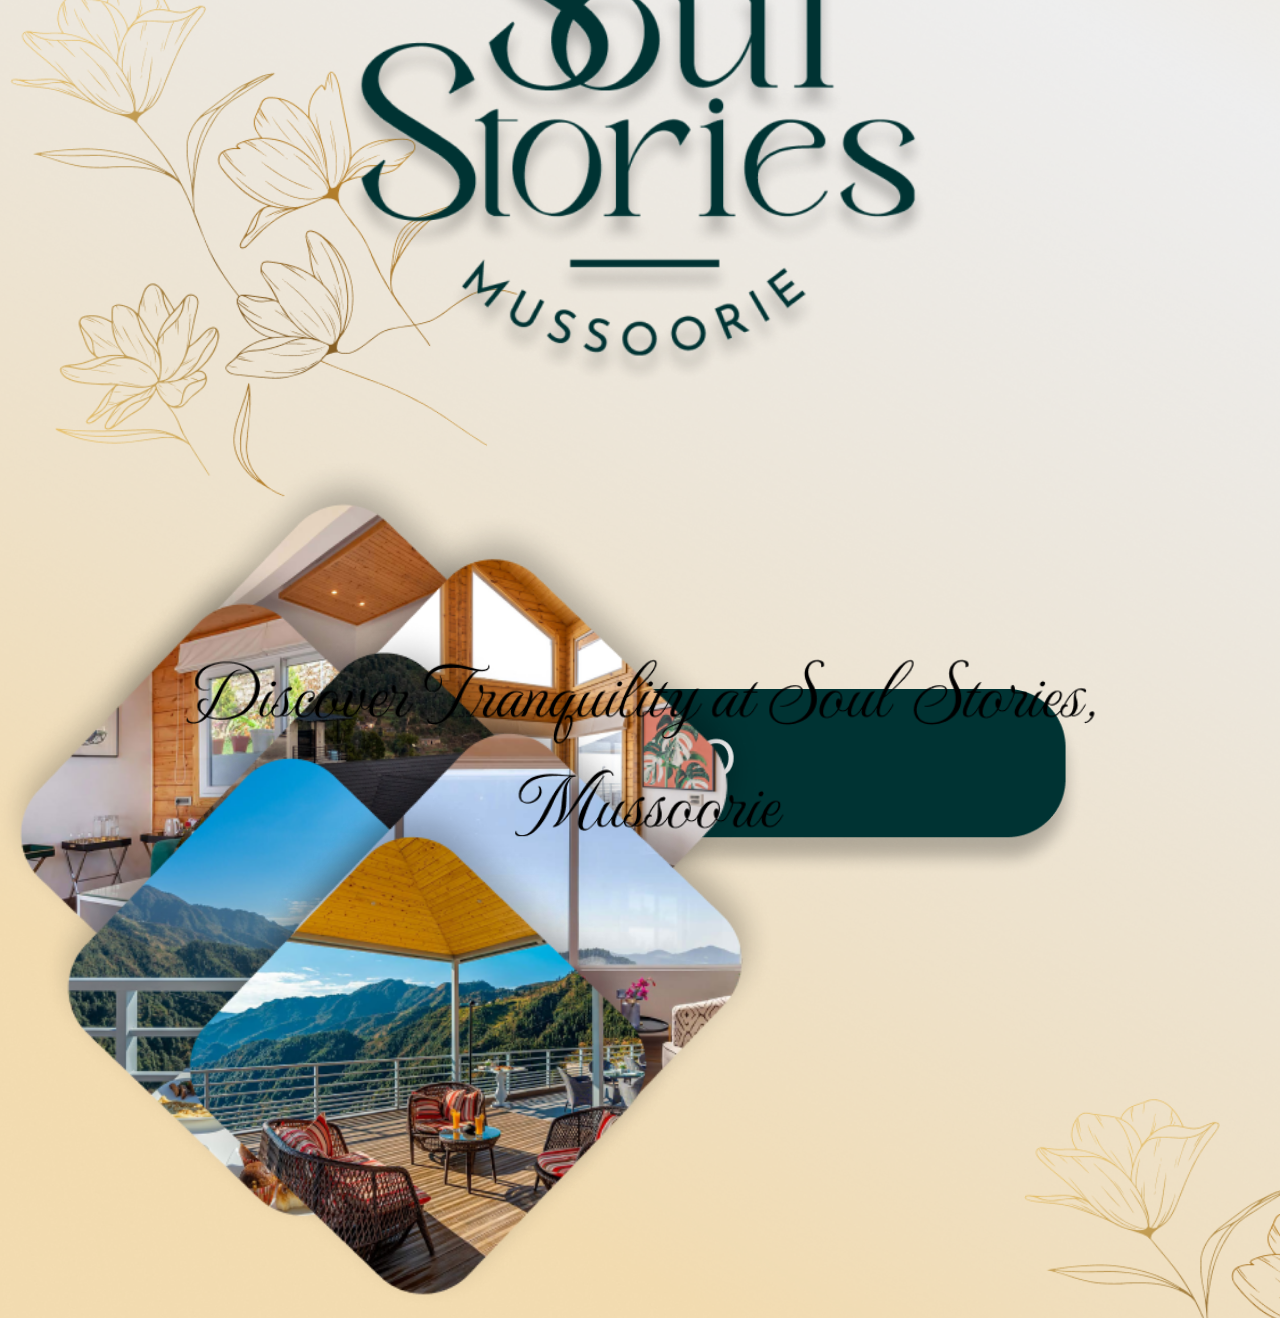
==== index.html @ e8638905 "test" ====
<!DOCTYPE html>
<html lang="en">
<head>
    <meta charset="UTF-8">
    <meta name="viewport" content="width=device-width, initial-scale=1.0">
    <title>SoulStories Demo</title>
    <style>
        body {
      
            margin: 0;
            padding: 0;
            overflow: hidden;
            height: 100vh;
            background: url('./images/BG.jpg') center/cover no-repeat;
        }

        #logo {
            width: 47%;
    position: fixed;
    top: 14%;
    left: 50%;
    transform: translate(-50%, -50%);
    max-width: 100%;
    height: auto;
    z-index: 2;
        }
        #text {
            width: 71%;
            position: absolute;
            top: 83%;
            left: 50%;
            transform: translate(-50%, -50%);
            max-width: 100%;
            height: auto;
            z-index: 2; /* Ensure the logo is above the images */
        }
        .image {
            margin-top: 30%;
    margin-left: 2%;
    width: 41%;
    max-width: 100%;
    height: auto;
    position: absolute;
    z-index: 1;
        }
        #image1 {        top: 70px;
    left: 66px;}
        #image2 {  top: 125px;
    left: 212px;}
        #image3 {     top: 168px;
    left: -35px; }
        #image4 {      top: 228px;
    left: 116px;}
        #image5 {    top: 322px;
    left: 11px; }
        #image6 {        top: 297px;
    left: 229px;}
        #image7 {     top: 399px;
    left: 131px;}
        #startButton {
            width: 70%;
            position: absolute;
            bottom: 20px;
            left: 50%;
            transform: translateX(-50%);
            background-color: transparent;
            border: none;
            /* padding: 10px 20px;
            font-size: 16px; */
        }

        #startButton img {
            max-width: 100%;
            height: auto;
        }
       
    </style>
</head>
<body>

    <img src="./images/logo.png" alt="Logo" id="logo">
    <img src="./images/text.png" alt="Logo" id="text">
<div>
    <img id="image1" src="./images/img01.png" alt="Image 1" class="image">
    <img id="image2" src="./images/img02.png" alt="Image 2" class="image">
    <img id="image3" src="./images/img03.png" alt="Image 3" class="image">
    <img id="image4" src="./images/img04.png" alt="Image 4" class="image">
    <img id="image5" src="./images/img05.png" alt="Image 5" class="image">
    <img id="image6" src="./images/img06.png" alt="Image 3" class="image">
    <img id="image7" src="./images/img07.png" alt="Image 4" class="image">
   
</div>
    <button id="startButton" onclick="nextPage()">
        <img src="./images/start.png" alt="Button Image">
    </button>

    <script>
        const images = [
            "./images/img04.png",
            "./images/img01.png",
            "./images/img03.png",
            "./images/img02.png",
            "./images/img05.png",
            "./images/img07.png",
            "./images/img06.png",
      
            // Add more image URLs as needed
        ];

        let currentImageIndex = 0;
        const imageElements = document.querySelectorAll('.image');

        function startSlideshow() {
            setInterval(() => {
                currentImageIndex = (currentImageIndex + 1) % images.length;
                imageElements.forEach((image, index) => {
                    image.src = images[(currentImageIndex + index) % images.length];
                });
            }, 2000); // Change image every 2000 milliseconds (2 seconds)
        }

        // Start the slideshow automatically
        startSlideshow();

        function nextPage(){
            window.location.href = "menu.html";
        }
    </script>

</body>
</html>
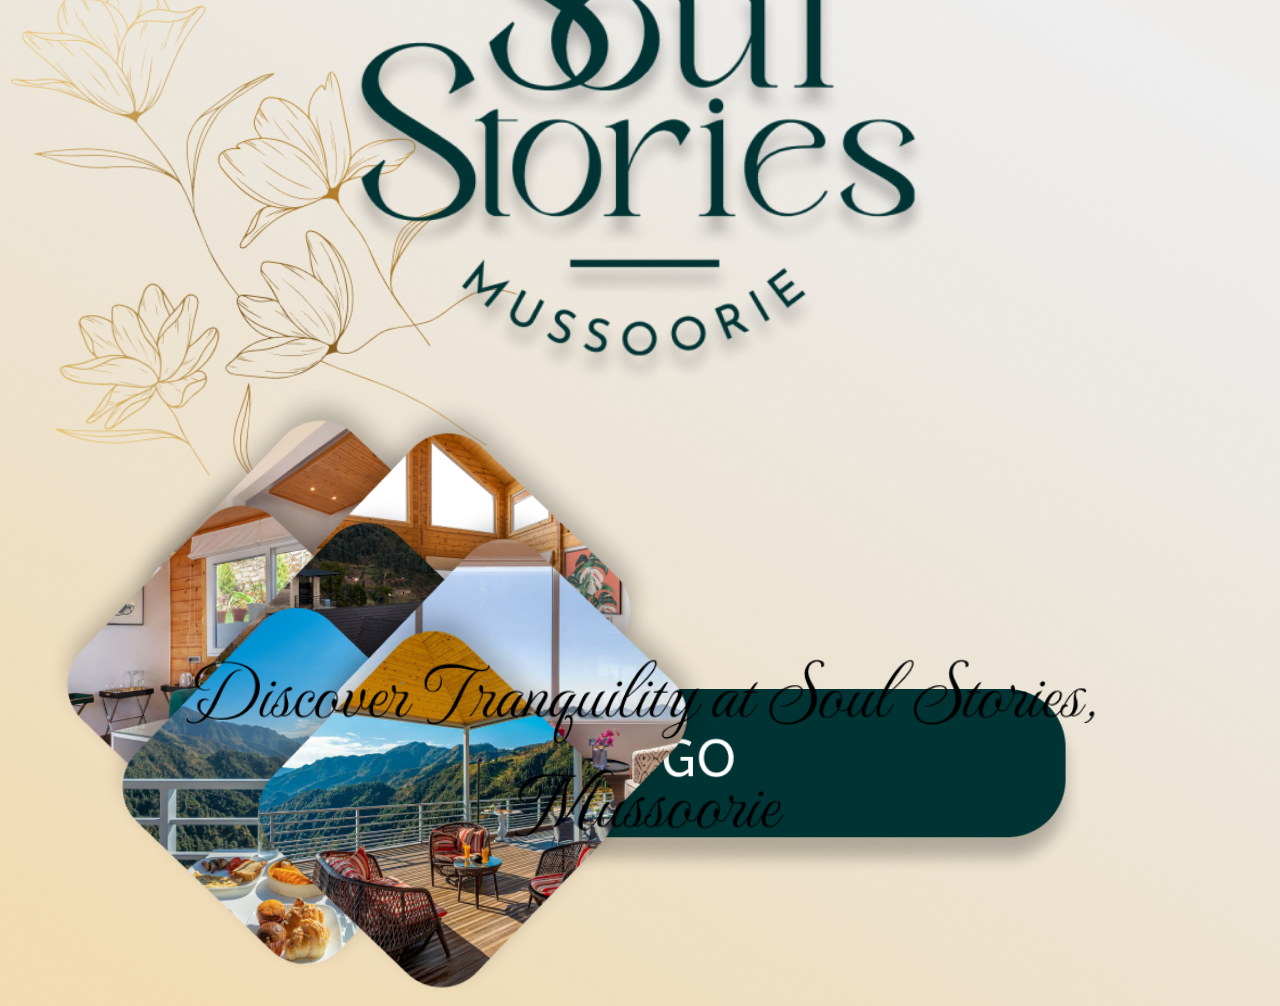
==== commit 616ac4da: "ADSAD" ====
--- a/index.html
+++ b/index.html
@@ -35,28 +35,28 @@
             z-index: 2; /* Ensure the logo is above the images */
         }
         .image {
-            margin-top: 30%;
-    margin-left: 2%;
-    width: 41%;
+            margin-top: 21%;
+    margin-left: 3%;
+    width: 32%;
     max-width: 100%;
     height: auto;
     position: absolute;
     z-index: 1;
         }
-        #image1 {        top: 70px;
-    left: 66px;}
+        #image1 {      top: 112px;
+    left: 85px;}
         #image2 {  top: 125px;
-    left: 212px;}
-        #image3 {     top: 168px;
-    left: -35px; }
-        #image4 {      top: 228px;
-    left: 116px;}
-        #image5 {    top: 322px;
-    left: 11px; }
-        #image6 {        top: 297px;
-    left: 229px;}
-        #image7 {     top: 399px;
-    left: 131px;}
+    left: 210px;}
+        #image3 {     top: 196px;
+    left: 6px; }
+        #image4 {      top: 222px;
+    left: 139px;}
+        #image5 {    top: 298px;
+    left: 60px; }
+        #image6 {        top: 229px;
+    left: 268px;}
+        #image7 {     top: 320px;
+    left: 195px;}
         #startButton {
             width: 70%;
             position: absolute;
@@ -120,7 +120,7 @@
         }
 
         // Start the slideshow automatically
-        startSlideshow();
+        // startSlideshow();
 
         function nextPage(){
             window.location.href = "menu.html";
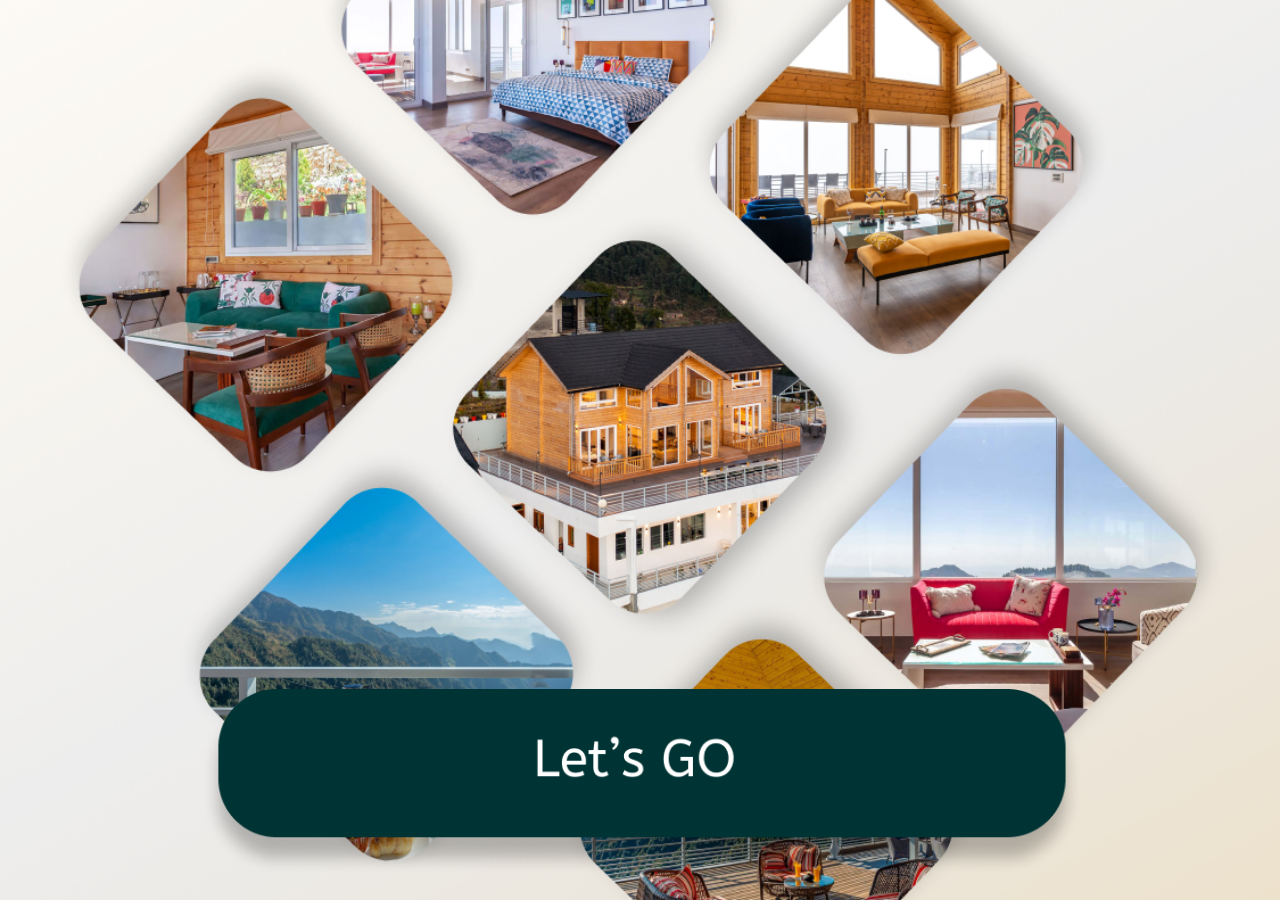
==== commit f42489a0: "sd" ====
--- a/index.html
+++ b/index.html
@@ -11,10 +11,10 @@
             padding: 0;
             overflow: hidden;
             height: 100vh;
-            background: url('./images/BG.jpg') center/cover no-repeat;
+            background: url('./images/bgfirst.png') center/cover no-repeat;
         }
 
-        #logo {
+        /* #logo {
             width: 47%;
     position: fixed;
     top: 14%;
@@ -23,8 +23,8 @@
     max-width: 100%;
     height: auto;
     z-index: 2;
-        }
-        #text {
+        } */
+        /* #text {
             width: 71%;
             position: absolute;
             top: 83%;
@@ -33,8 +33,8 @@
             max-width: 100%;
             height: auto;
             z-index: 2; /* Ensure the logo is above the images */
-        }
-        .image {
+        
+        /* .image {
             margin-top: 21%;
     margin-left: 3%;
     width: 32%;
@@ -56,7 +56,7 @@
         #image6 {        top: 229px;
     left: 268px;}
         #image7 {     top: 320px;
-    left: 195px;}
+    left: 195px;} */
         #startButton {
             width: 70%;
             position: absolute;
@@ -78,9 +78,9 @@
 </head>
 <body>
 
-    <img src="./images/logo.png" alt="Logo" id="logo">
-    <img src="./images/text.png" alt="Logo" id="text">
-<div>
+    <!-- <img src="./images/logo.png" alt="Logo" id="logo"> -->
+    <!-- <img src="./images/text.png" alt="Logo" id="text"> -->
+<!-- <div>
     <img id="image1" src="./images/img01.png" alt="Image 1" class="image">
     <img id="image2" src="./images/img02.png" alt="Image 2" class="image">
     <img id="image3" src="./images/img03.png" alt="Image 3" class="image">
@@ -89,7 +89,7 @@
     <img id="image6" src="./images/img06.png" alt="Image 3" class="image">
     <img id="image7" src="./images/img07.png" alt="Image 4" class="image">
    
-</div>
+</div> -->
     <button id="startButton" onclick="nextPage()">
         <img src="./images/start.png" alt="Button Image">
     </button>
@@ -125,7 +125,33 @@
         function nextPage(){
             window.location.href = "menu.html";
         }
+        const backgrounds = [
+            "./images/bg01.png",
+            "./images/bg02.png",
+            "./images/bg03.png",
+           
+            // Add more background image URLs as needed
+        ];
+
+        let currentBackgroundIndex = 0;
+        const bodyElement = document.body;
+
+        function changeBackground() {
+            currentBackgroundIndex = (currentBackgroundIndex + 1) % backgrounds.length;
+            bodyElement.style.background = `url('${backgrounds[currentBackgroundIndex]}') center/cover no-repeat`;
+        }
+
+        function handleClick() {
+            changeBackground();
+        }
+
+        function nextPage() {
+            window.location.href = "menu.html";
+        }
+
+        document.addEventListener('click', handleClick);
+
     </script>
-
+   
 </body>
 </html>
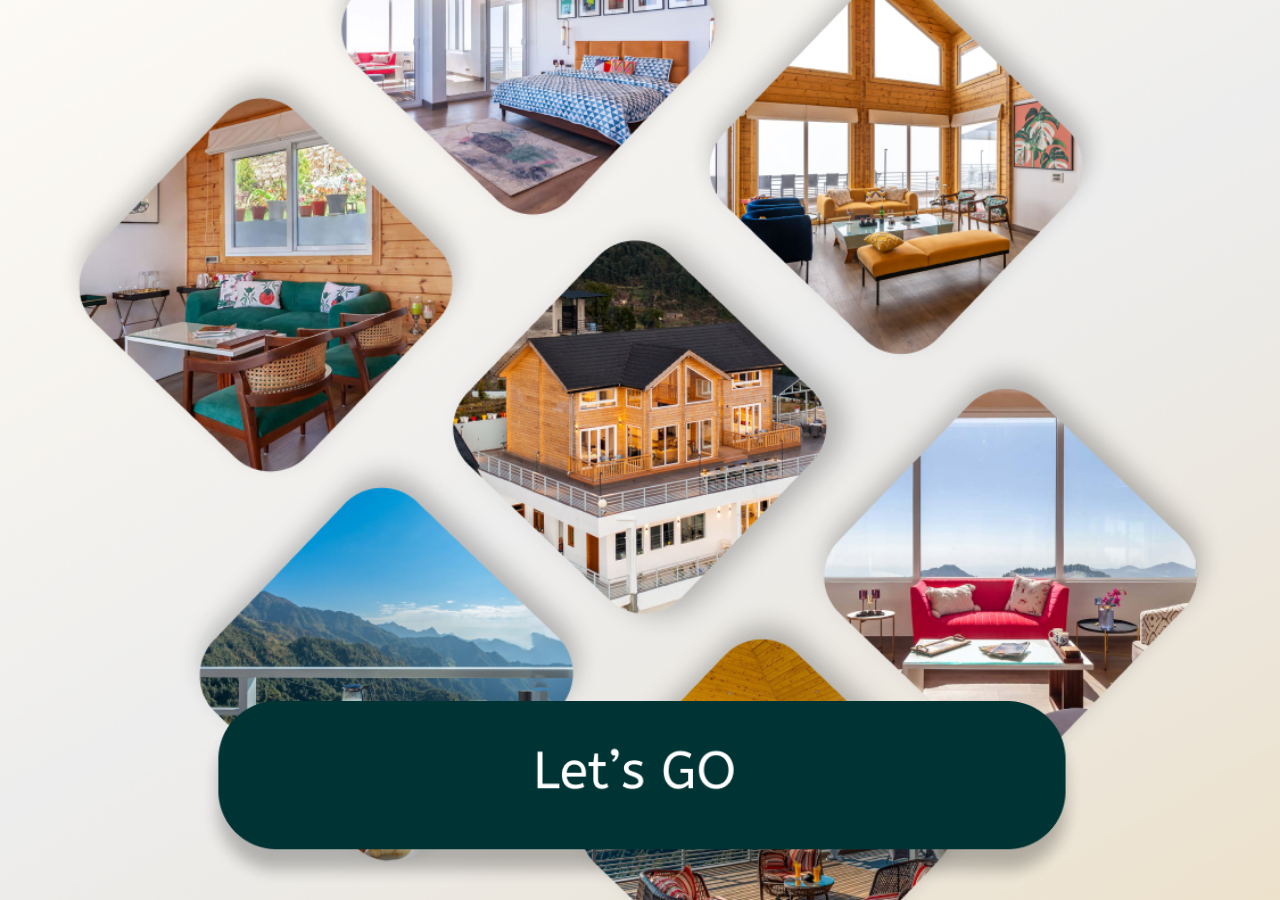
==== commit 819fcb20: "ds" ====
--- a/index.html
+++ b/index.html
@@ -60,7 +60,7 @@
         #startButton {
             width: 70%;
             position: absolute;
-            bottom: 20px;
+            bottom: 8px;
             left: 50%;
             transform: translateX(-50%);
             background-color: transparent;
@@ -129,6 +129,7 @@
             "./images/bg01.png",
             "./images/bg02.png",
             "./images/bg03.png",
+            "./images/bgfirst.png",
            
             // Add more background image URLs as needed
         ];
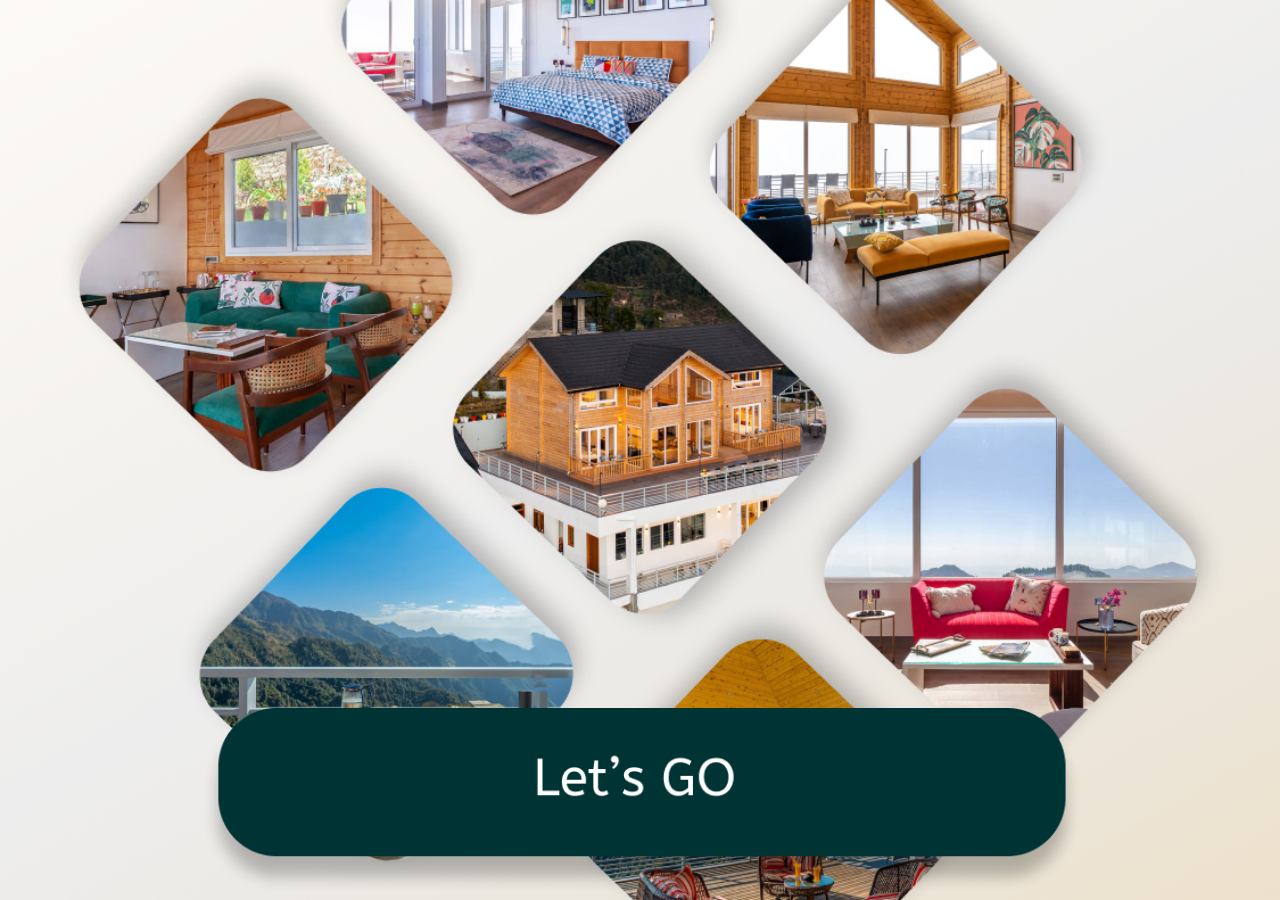
==== commit 071f825f: "s" ====
--- a/index.html
+++ b/index.html
@@ -60,7 +60,7 @@
         #startButton {
             width: 70%;
             position: absolute;
-            bottom: 8px;
+            bottom: 1px;
             left: 50%;
             transform: translateX(-50%);
             background-color: transparent;
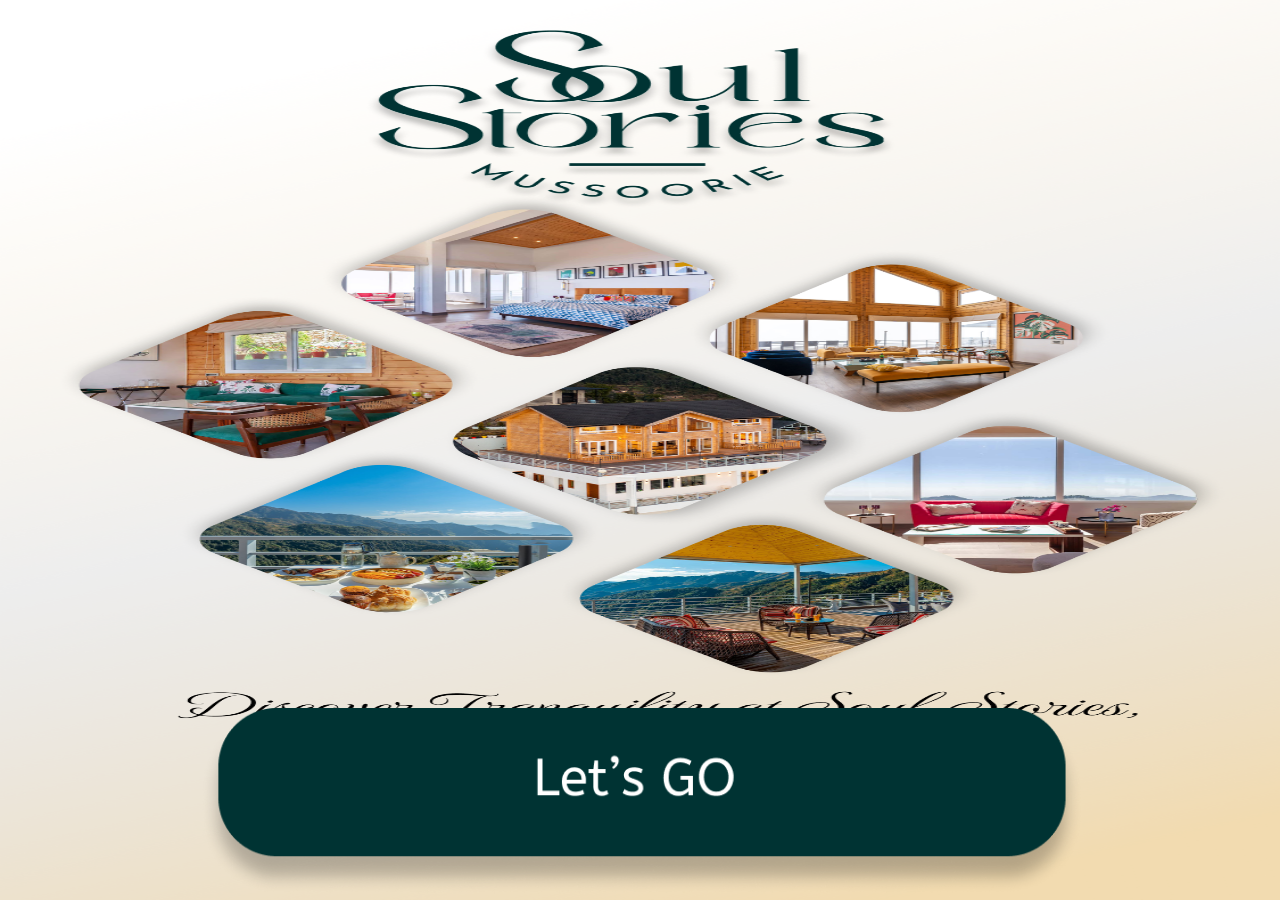
==== commit 12938fa1: "test" ====
--- a/index.html
+++ b/index.html
@@ -9,9 +9,10 @@
       
             margin: 0;
             padding: 0;
-            overflow: hidden;
+            /* overflow:   hidden; */
             height: 100vh;
             background: url('./images/bgfirst.png') center/cover no-repeat;
+            background-size: 100% 100%;
         }
 
         /* #logo {
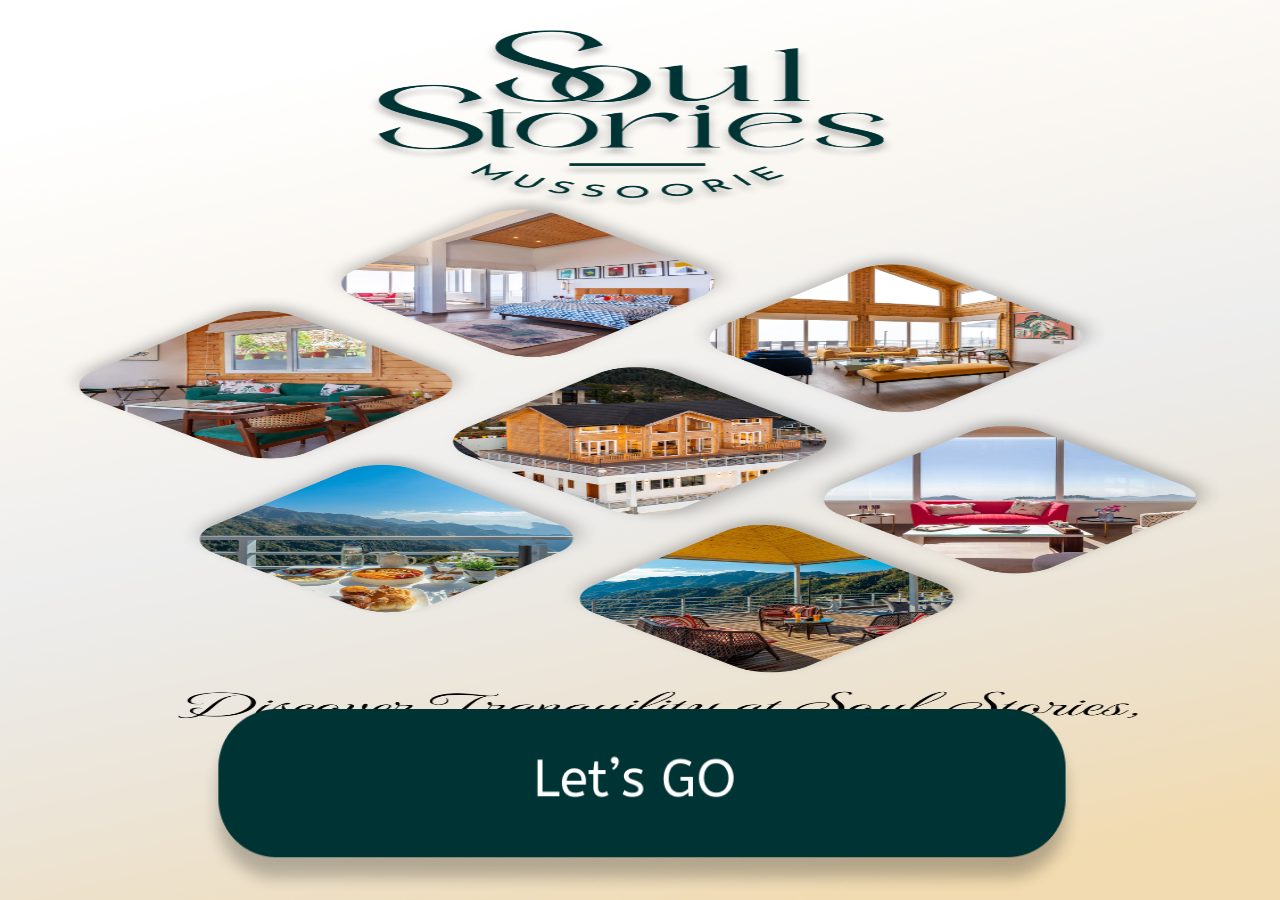
==== commit 45f4ab99: "def" ====
--- a/index.html
+++ b/index.html
@@ -61,7 +61,7 @@
         #startButton {
             width: 70%;
             position: absolute;
-            bottom: 1px;
+            bottom: 0px;
             left: 50%;
             transform: translateX(-50%);
             background-color: transparent;
